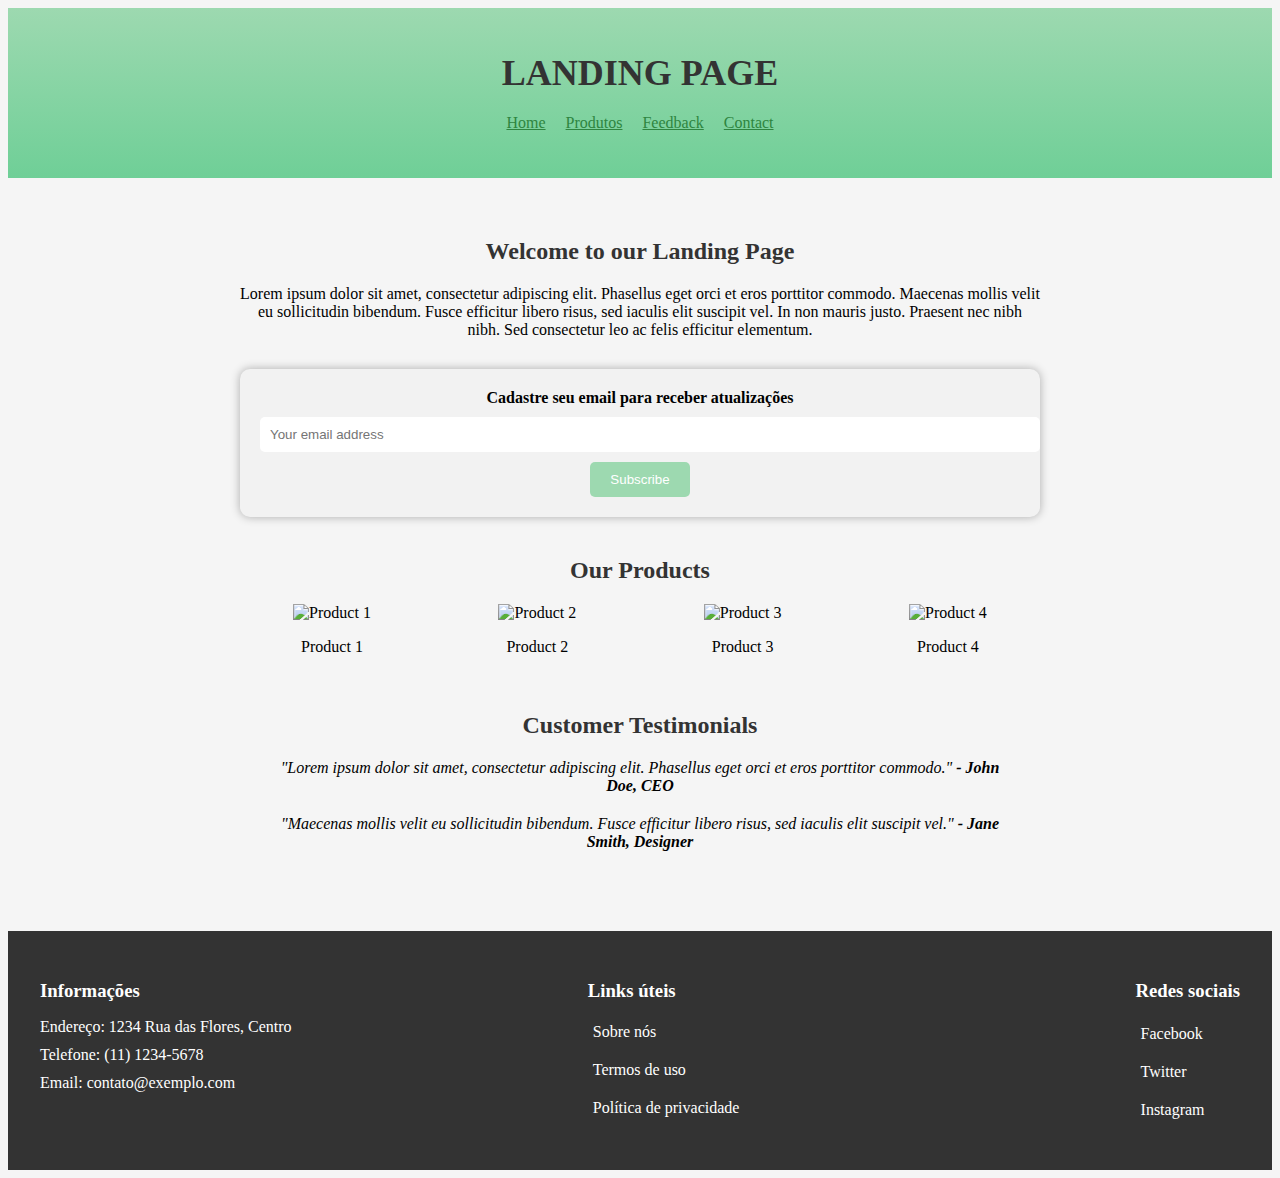
==== landingpage.html @ fa91e990 "first commit" ====
<!DOCTYPE html>
<html lang="en">
  <head>
    <meta charset="UTF-8">
    <title>Landing Page</title>
    <link rel="stylesheet" href="style.css">
  </head>
  <body>
    <header id="topo">
        <h1>Landing Page</h1>
        <nav>
          <ul>
            <li><a href="#topo">Home</a></li>
            <li><a href="#produtos">Produtos</a></li>
            <li><a href="#feedback">Feedback</a></li>
            <li><a href="#contato">Contact</a></li>
          </ul>
        </nav>
    </header>
    <main>
      <section  >
        <h2>Welcome to our Landing Page</h2>
        <p>Lorem ipsum dolor sit amet, consectetur adipiscing elit. Phasellus eget orci et eros porttitor commodo. Maecenas mollis velit eu sollicitudin bibendum. Fusce efficitur libero risus, sed iaculis elit suscipit vel. In non mauris justo. Praesent nec nibh nibh. Sed consectetur leo ac felis efficitur elementum.</p>
        <form>
          <label for="email">Cadastre seu email para receber atualizações </label>
          <input type="email" id="email" placeholder="Your email address">
          <button>Subscribe</button>
        </form>
      </section>
      <section  id="produtos" >
        <h2>Our Products</h2>
        <div class="product-container">
          <div class="product">
            <img src="imagem1.jpg" alt="Product 1">
            <p class="product-caption">Product 1</p>
          </div>
          <div class="product">
            <img src="imagem2.jpg" alt="Product 2">
            <p class="product-caption">Product 2</p>
          </div>
          <div class="product">
            <img src="imagem3.jpg" alt="Product 3">
            <p class="product-caption">Product 3</p>
          </div>
          <div class="product">
            <img src="imagem4.jpg" alt="Product 4">
            <p class="product-caption">Product 4</p>
          </div>
        </div>
      </section>
      
      <section id="feedback" >
        <h2>Customer Testimonials</h2>
        <blockquote>
          "Lorem ipsum dolor sit amet, consectetur adipiscing elit. Phasellus eget orci et eros porttitor commodo."
          <cite>- John Doe, CEO</cite>
        </blockquote>
        <blockquote>
          "Maecenas mollis velit eu sollicitudin bibendum. Fusce efficitur libero risus, sed iaculis elit suscipit vel."
          <cite>- Jane Smith, Designer</cite>
        </blockquote>
      </section>
    </main>
    <footer id="contato" >
        <div class="footer-container">
          <div class="footer-section">
            <h3>Informações</h3>
            <ul>
              <li>Endereço: 1234 Rua das Flores, Centro</li>
              <li>Telefone: (11) 1234-5678</li>
              <li>Email: contato@exemplo.com</li>
            </ul>
          </div>
          <div class="footer-section">
            <h3>Links úteis</h3>
            <ul>
              <li><a href="#" class="social-link"><i class="fa fa-angle-right"></i> Sobre nós</a></li>
              <li><a href="#" class="social-link"><i class="fa fa-angle-right"></i> Termos de uso</a></li>
              <li><a href="#" class="social-link"><i class="fa fa-angle-right"></i> Política de privacidade</a></li>
            </ul>
          </div>
          <div class="footer-social">
            <h3>Redes sociais</h3>
            <ul>
              <li><a href="#" class="social-link"><i class="fa fa-facebook"></i> Facebook</a></li>
              <li><a href="#" class="social-link"><i class="fa fa-twitter"></i> Twitter</a></li>
              <li><a href="#" class="social-link"><i class="fa fa-instagram"></i> Instagram</a></li>
            </ul>
          </div>
        </div>
      </footer>
         
      
  </body>
</html>
---- style.css ----
/* corpo da página */
body {
  background-color: #f5f5f5; /* cinza claro */
}

/* cabeçalho */
header {
  background: linear-gradient(to bottom, #9dd9b0, #6fcf97); /* degrade de verde pastel */
  padding: 20px;
  text-align: center;
}

/* navegação */
nav ul {
  display: flex;
  justify-content: center;
  list-style: none;
}

nav li {
  margin-right: 20px;
}

nav li:last-child {
  margin-right: 0;
}

/* conteúdo principal */
main {
  max-width: 800px;
  margin: 0 auto;
  padding: 40px 20px;
  text-align: center;
}

section {
  margin-bottom: 40px;
}

h1,
h2 {
  color: #333;
  font-weight: bold;
  margin-bottom: 20px;
}

h1 {
  font-size: 36px;
  text-transform: uppercase;
}

.product-container {
  display: flex;
  justify-content: space-between;
}

.product {
  text-align: center;
  width: 23%;
}

/* formulário de inscrição */
form {
  background: #f2f2f2;
  padding: 20px;
  margin: 30px 0;
  border-radius: 10px;
  box-shadow: 0 0 10px rgba(0, 0, 0, 0.3);
}

form label {
  display: block;
  margin-bottom: 10px;
  font-weight: bold;
}

form input[type="email"] {
  padding: 10px;
  border-radius: 5px;
  border: none;
  width: 100%;
  margin-bottom: 10px;
}

form button {
  background: #9dd9b0; /* verde pastel */
  color: #fff;
  border: none;
  padding: 10px 20px;
  border-radius: 5px;
  cursor: pointer;
  transition: background-color 0.3s ease;
}

form button:hover {
  background: #6fcf97; /* tom mais escuro de verde pastel */
}

/* citação */
blockquote {
  font-style: italic;
  margin-bottom: 20px;
}

cite {
  font-weight: bold;
}

/* rodapé */
footer {
  background-color: #333;
  color: #fff;
  padding: 30px 0;
  font-size: 16px;
}

.footer-container {
  max-width: 1200px;
  margin: 0 auto;
  display: flex;
  justify-content: space-between;
  flex-wrap: wrap;
}

.footer-section {
  width: 30%;
}

.footer-section h3 {
  margin-bottom: 15px;
}

ul {
  list-style: none;
  padding: 0;
}

ul li {
  margin-bottom: 10px;
}

.social-link {
  display: inline-flex;
  align-items: center;
  color: #fff;
  text-decoration: none;
  margin-right: 15px;
  padding: 5px;
  border-radius: 5px;
}

.social-link:hover {
  background-color: #fff;
  color: #2e8540;
}

/* melhoria da teoria das cores */

/* tons de verde para os links */
a {
  color: #2e8540;
}

a:hover {
  color: #185f2f;
}
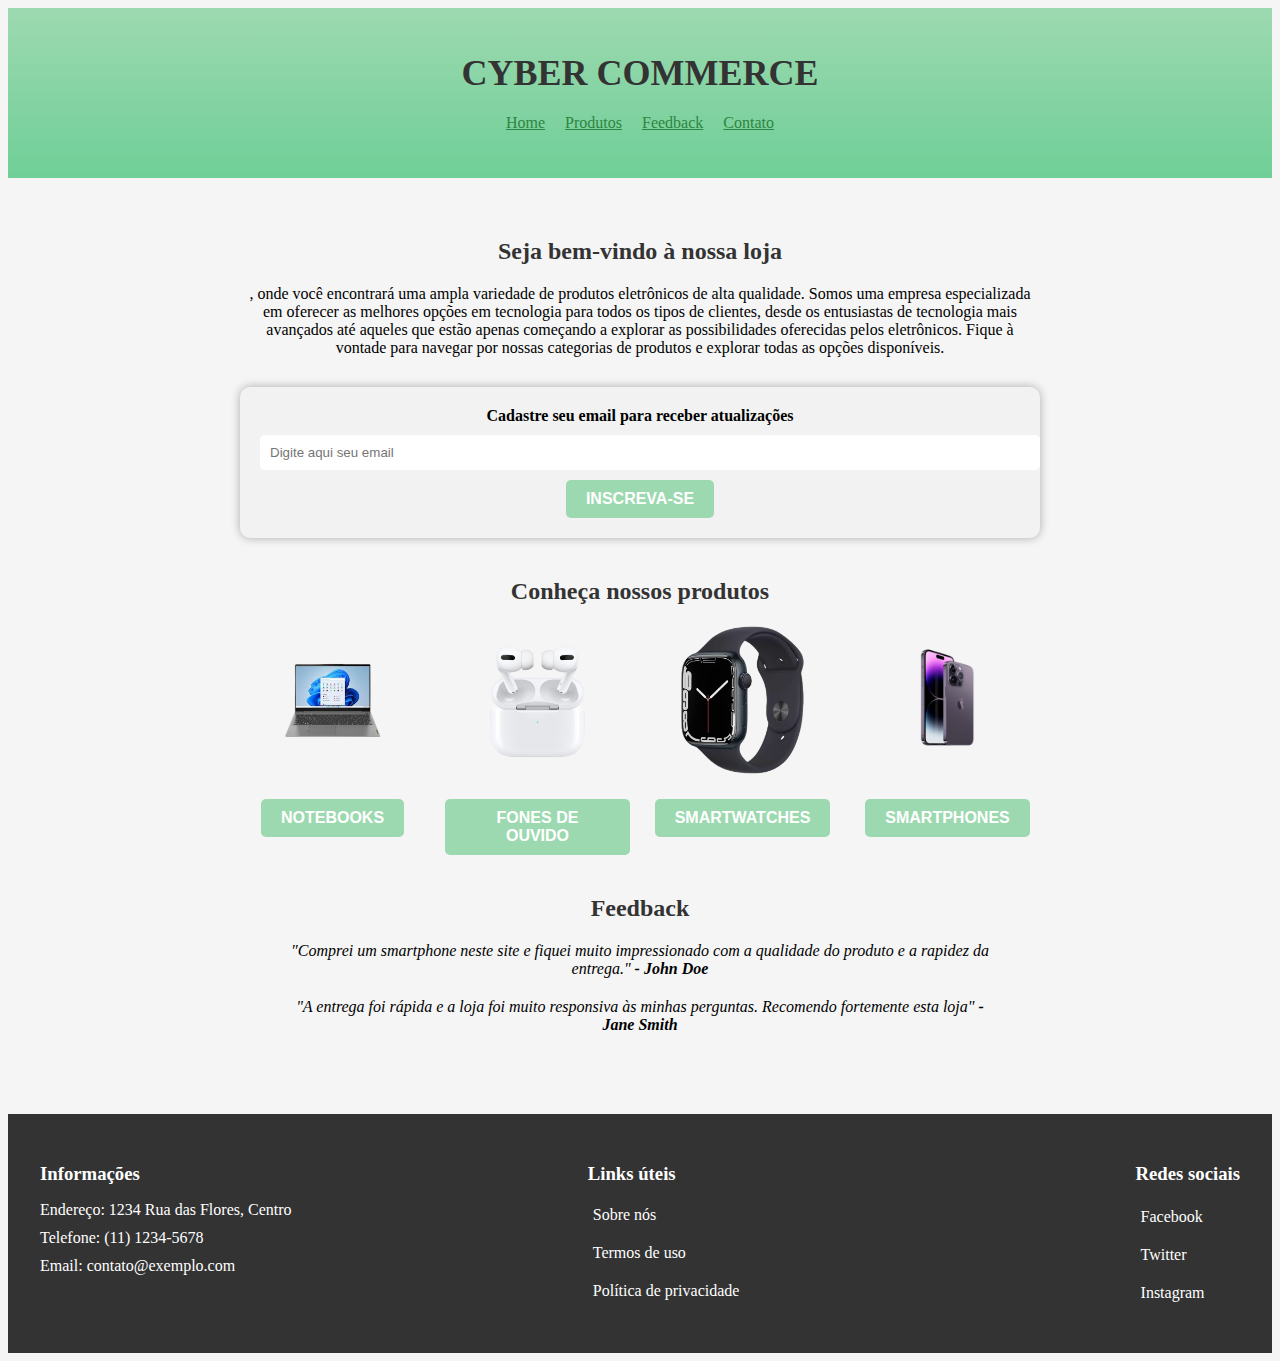
==== commit 1dbab7ec: "first commit" ====
--- a/landingpage.html
+++ b/landingpage.html
@@ -7,57 +7,60 @@
   </head>
   <body>
     <header id="topo">
-        <h1>Landing Page</h1>
+        <h1>Cyber Commerce</h1>
         <nav>
           <ul>
             <li><a href="#topo">Home</a></li>
             <li><a href="#produtos">Produtos</a></li>
             <li><a href="#feedback">Feedback</a></li>
-            <li><a href="#contato">Contact</a></li>
+            <li><a href="#contato">Contato</a></li>
           </ul>
         </nav>
     </header>
     <main>
       <section  >
-        <h2>Welcome to our Landing Page</h2>
-        <p>Lorem ipsum dolor sit amet, consectetur adipiscing elit. Phasellus eget orci et eros porttitor commodo. Maecenas mollis velit eu sollicitudin bibendum. Fusce efficitur libero risus, sed iaculis elit suscipit vel. In non mauris justo. Praesent nec nibh nibh. Sed consectetur leo ac felis efficitur elementum.</p>
+        <h2>Seja bem-vindo à nossa loja</h2>
+        <p> , onde você encontrará uma ampla variedade de produtos eletrônicos de alta qualidade. Somos uma empresa especializada em oferecer as melhores opções em tecnologia para todos os tipos de clientes, desde os entusiastas de tecnologia mais avançados até aqueles que estão apenas começando a explorar as possibilidades oferecidas pelos eletrônicos. Fique à vontade para navegar por nossas categorias de produtos e explorar todas as opções disponíveis.</p>
         <form>
           <label for="email">Cadastre seu email para receber atualizações </label>
-          <input type="email" id="email" placeholder="Your email address">
-          <button>Subscribe</button>
+          <input type="email" id="email" placeholder="Digite aqui seu email">
+          <button>Inscreva-se</button>
         </form>
       </section>
       <section  id="produtos" >
-        <h2>Our Products</h2>
+        <h2>Conheça nossos produtos</h2>
         <div class="product-container">
           <div class="product">
-            <img src="imagem1.jpg" alt="Product 1">
-            <p class="product-caption">Product 1</p>
+            <img src="1.png" alt="Product 1">
+            <button class="product-button">Notebooks</button>
           </div>
           <div class="product">
-            <img src="imagem2.jpg" alt="Product 2">
-            <p class="product-caption">Product 2</p>
+            <img src="2.png" alt="Product 2">
+            <button class="product-button">Fones de ouvido</button>
           </div>
           <div class="product">
-            <img src="imagem3.jpg" alt="Product 3">
-            <p class="product-caption">Product 3</p>
+            <img src="3.png" alt="Product 3">
+            <button class="product-button">Smartwatches</button>
           </div>
           <div class="product">
-            <img src="imagem4.jpg" alt="Product 4">
-            <p class="product-caption">Product 4</p>
+            <img src="4.png" alt="Product 4">
+            <button class="product-button">Smartphones</button>
           </div>
         </div>
       </section>
       
+      
+
+      
       <section id="feedback" >
-        <h2>Customer Testimonials</h2>
+        <h2>Feedback</h2>
         <blockquote>
-          "Lorem ipsum dolor sit amet, consectetur adipiscing elit. Phasellus eget orci et eros porttitor commodo."
-          <cite>- John Doe, CEO</cite>
+          "Comprei um smartphone neste site e fiquei muito impressionado com a qualidade do produto e a rapidez da entrega."
+          <cite>- John Doe</cite>
         </blockquote>
         <blockquote>
-          "Maecenas mollis velit eu sollicitudin bibendum. Fusce efficitur libero risus, sed iaculis elit suscipit vel."
-          <cite>- Jane Smith, Designer</cite>
+          "A entrega foi rápida e a loja foi muito responsiva às minhas perguntas. Recomendo fortemente esta loja"
+          <cite>- Jane Smith</cite>
         </blockquote>
       </section>
     </main>
@@ -92,4 +95,17 @@
          
       
   </body>
+  <script>
+    // Seleciona todos os botões de produtos
+const buttons = document.querySelectorAll('.product-button');
+
+// Adiciona um evento de clique a cada botão de produto
+buttons.forEach(button => {
+  button.addEventListener('click', () => {
+    const productName = button.textContent;
+    alert(`Você selecionou o produto: ${productName}`);
+  });
+});
+
+  </script>
 </html>
--- a/style.css
+++ b/style.css
@@ -51,13 +51,60 @@
 
 .product-container {
   display: flex;
-  justify-content: space-between;
+  flex-wrap: wrap;
+  margin: -10px;
 }
 
 .product {
-  text-align: center;
-  width: 23%;
-}
+  flex-basis: calc(25% - 20px);
+  margin: 10px;
+}
+
+.product img {
+  width: 100%;
+  height: 150px;
+  object-fit: cover;
+  margin-bottom: 10px; /* Adiciona um espaçamento de 10px abaixo da imagem */
+}
+
+.product img:hover {
+  transform: scale(1.1);
+}
+
+.product-caption {
+  display: inline-block;
+  background-color: #333;
+  color: #fff;
+  padding: 10px;
+  margin: 5px;
+  border-radius: 5px;
+  cursor: pointer;
+  transition: background-color 0.3s ease-in-out;
+}
+
+.product-caption:hover {
+  background-color: #555;
+}
+
+.product-button {
+  background: #9dd9b0;
+  color: #fff;
+  border: none;
+  padding: 10px 20px;
+  border-radius: 5px;
+  cursor: pointer;
+  transition: background-color 0.3s ease;
+  font-size: 16px;
+  font-weight: bold;
+  text-transform: uppercase;
+  margin-top: 10px; /* Adiciona um espaçamento de 10px acima do botão */
+}
+
+.product-button:hover {
+  background-color: #8cbbaa;
+}
+
+
 
 /* formulário de inscrição */
 form {
@@ -83,13 +130,16 @@
 }
 
 form button {
-  background: #9dd9b0; /* verde pastel */
+  background: #9dd9b0;
   color: #fff;
   border: none;
   padding: 10px 20px;
   border-radius: 5px;
   cursor: pointer;
   transition: background-color 0.3s ease;
+  font-size: 16px;
+  font-weight: bold;
+  text-transform: uppercase;
 }
 
 form button:hover {
@@ -163,4 +213,4 @@
 
 a:hover {
   color: #185f2f;
-}+}
